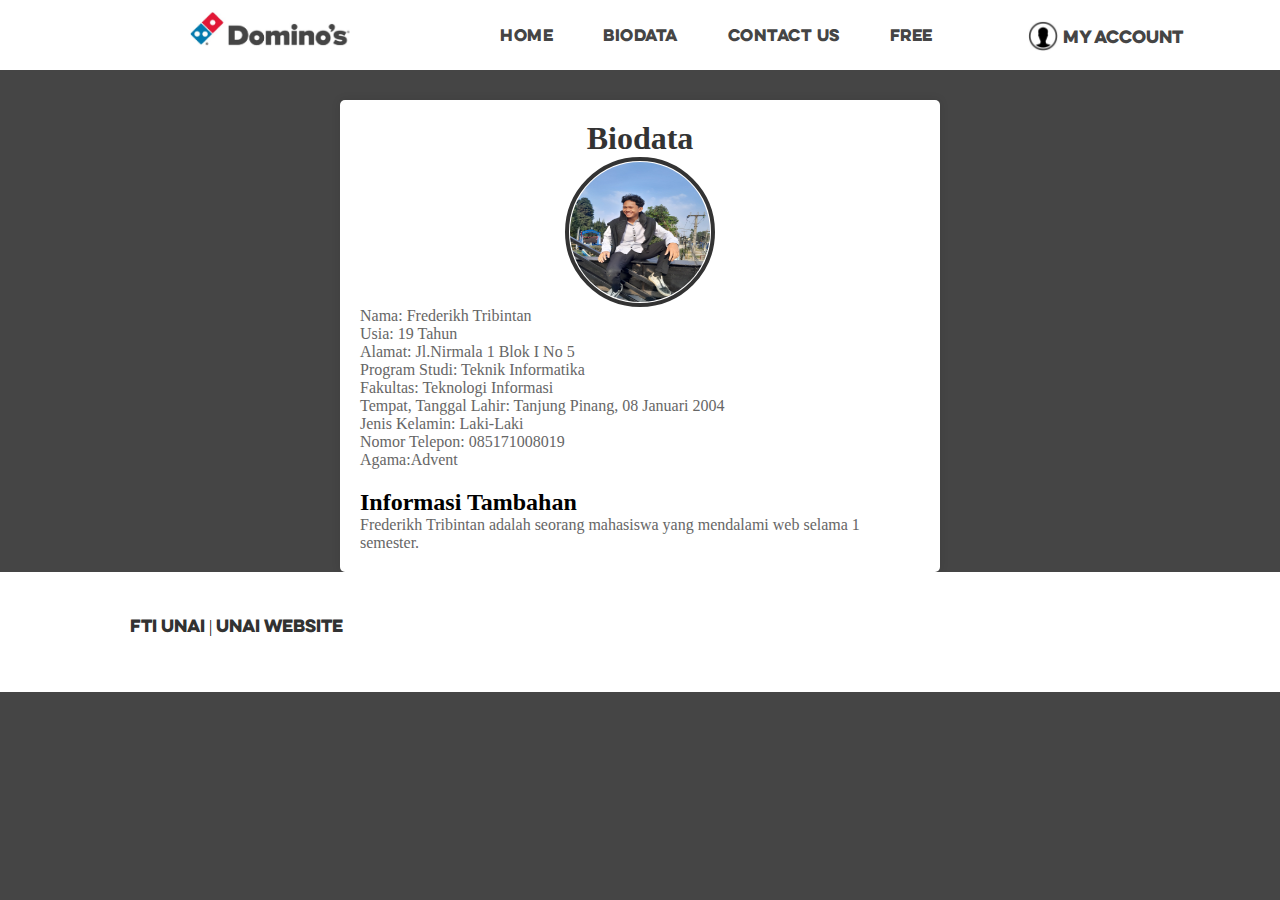
==== biodata.html @ 73badabc "final" ====
<!DOCTYPE html>
<html lang="en">
<head>
    <link rel="stylesheet" href="biodata.css">
    <meta charset="UTF-8">
    <meta http-equiv="X-UA-Compatible" content="IE=edge">
    <meta name="viewport" content="width=device-width, initial-scale=1.0">
    <title>BIODATA</title>
    <link href="favicon (1).ico" rel="shortcut icon" type="image/x-icon">
</head>
    <body>
        <nav>
            <div class="container1">
                <div class="border1">
                    <div><a target="_blank" href="index.html"><img class="fotoborder1"src="Screenshot 2023-10-19 204941.jpg" alt=""></a></div>
                    <div><ul>
                        <li><a target="_blank" href="index.html">HOME</a></li>
                        <li><a target="_blank" href="biodata.html">BIODATA</a></li>
                        <li><a target="_blank" href="contact-us.html">CONTACT US</a></li>
                        <li><a target="_blank" href="free.html">FREE</a></li>
                    </ul></div>
                    <div>
                        <a href="https://order.dominos.com.au/login">
                        <img class="fotoborder2"src="Screenshot 2023-10-19 211107.jpg">
                        <p>MY ACCOUNT</p>
                        </a>
                    </div>
                </div>
            </div>
        </nav>
        <main>
            <div class="container">
                <h1>Biodata</h1>
                <div class="profile-image"> <img src="20230826_160518.jpg" alt=""></div>
                <p>Nama: Frederikh Tribintan</p>
                <p>Usia: 19 Tahun</p>
                <p>Alamat: Jl.Nirmala 1 Blok I No 5</p>
                <p>Program Studi: Teknik Informatika</p>
                <p>Fakultas: Teknologi Informasi</p>
                <p>Tempat, Tanggal Lahir: Tanjung Pinang, 08 Januari 2004</p>
                <p>Jenis Kelamin: Laki-Laki</p>
                <p>Nomor Telepon: 085171008019</p>
                <p>Agama:Advent</p>
                
                <div class="info">
                    <h2>Informasi Tambahan</h2>
                    <p>Frederikh Tribintan adalah seorang mahasiswa yang mendalami web selama 1 semester.</p>
                </div>
            </div>
        </main>
    </body>
    <footer>
        <div class="copyright">
            <a href="https://fti.unai.edu">FTI UNAI</a>
            |
            <a href="https://unai.edu">UNAI Website</a>
        </div>
    </footer>
</html>
---- biodata.css ----
@font-face {
    font-family: "EvelethCleanRegular";
    src: url("Eveleth Clean Regular.otf") format("truetype");
} 
*{
    padding: 0;
    margin: 0;
    text-decoration: none;
    box-sizing: border-box;
    list-style:none;
}
body{
    background-color: #454545;
}
nav{
    position: fixed;
    width: 100%;
}
.container1 .border1{
    padding: 0 ;
    margin: 0 auto;
}
.border1{
    background-color: white;
    height: 70px;
    width: 100%;
    display: flex;
}
.border1 div .fotoborder1{
    width: 160px;
    margin-left: 190px;
}
.border1 div .fotoborder2{
    width: 30px;
    margin-left: 95px;
    margin-top: 20px;
}
.border1 div p{
    color: #454545;
    font-family: EvelethCleanRegular ;
    margin-left: 130px;
    margin-top: -27px;
}
.border1 div ul{
    display: flex;
    gap: 50px;
    color: #454545;
    font-family: EvelethCleanRegular ;
    list-style-type: none;
    margin:27px 0 0 150px;
    letter-spacing: .5px;
    font-size: 15px;
}
.border1 div ul li a{
    color: #454545;
}
main{
    padding-top: 100px;
}

.container {
    max-width: 600px;
    margin: 0 auto;
    background-color: #fff;
    padding: 20px;
    border-radius: 5px;
    box-shadow: 0 0 10px rgba(0, 0, 0, 0.1);
}
h1 {
    text-align: center;
    color: #333;
}
p {
    color: #666;
}
.info {
    margin-top: 20px;
}
.profile-image {
    display: block;
    margin: 0 auto;
    width: 150px;
    height: 150px;
    border-radius: 50%; /* Untuk membuat gambar profil bulat */
    border: 4px solid #333; /* Warna dan ketebalan border */
    background: url('gambar-profil.jpg'); /* Ganti 'gambar-profil.jpg' dengan URL gambar profil Anda */
    background-size: cover;
}
.profile-image img{
    width: 140px;
    height: 140px;
    border-radius: 50%;
    margin-top: 1px;
    margin-left: 1px;
}
.copyright {
    width: 100%;
    height: 120px;
    padding: 45px 0 0 130px;
    background-color: white;
}
.copyright a{
    text-decoration: none;
    color: #323232;
    font-family: EvelethCleanRegular;
}
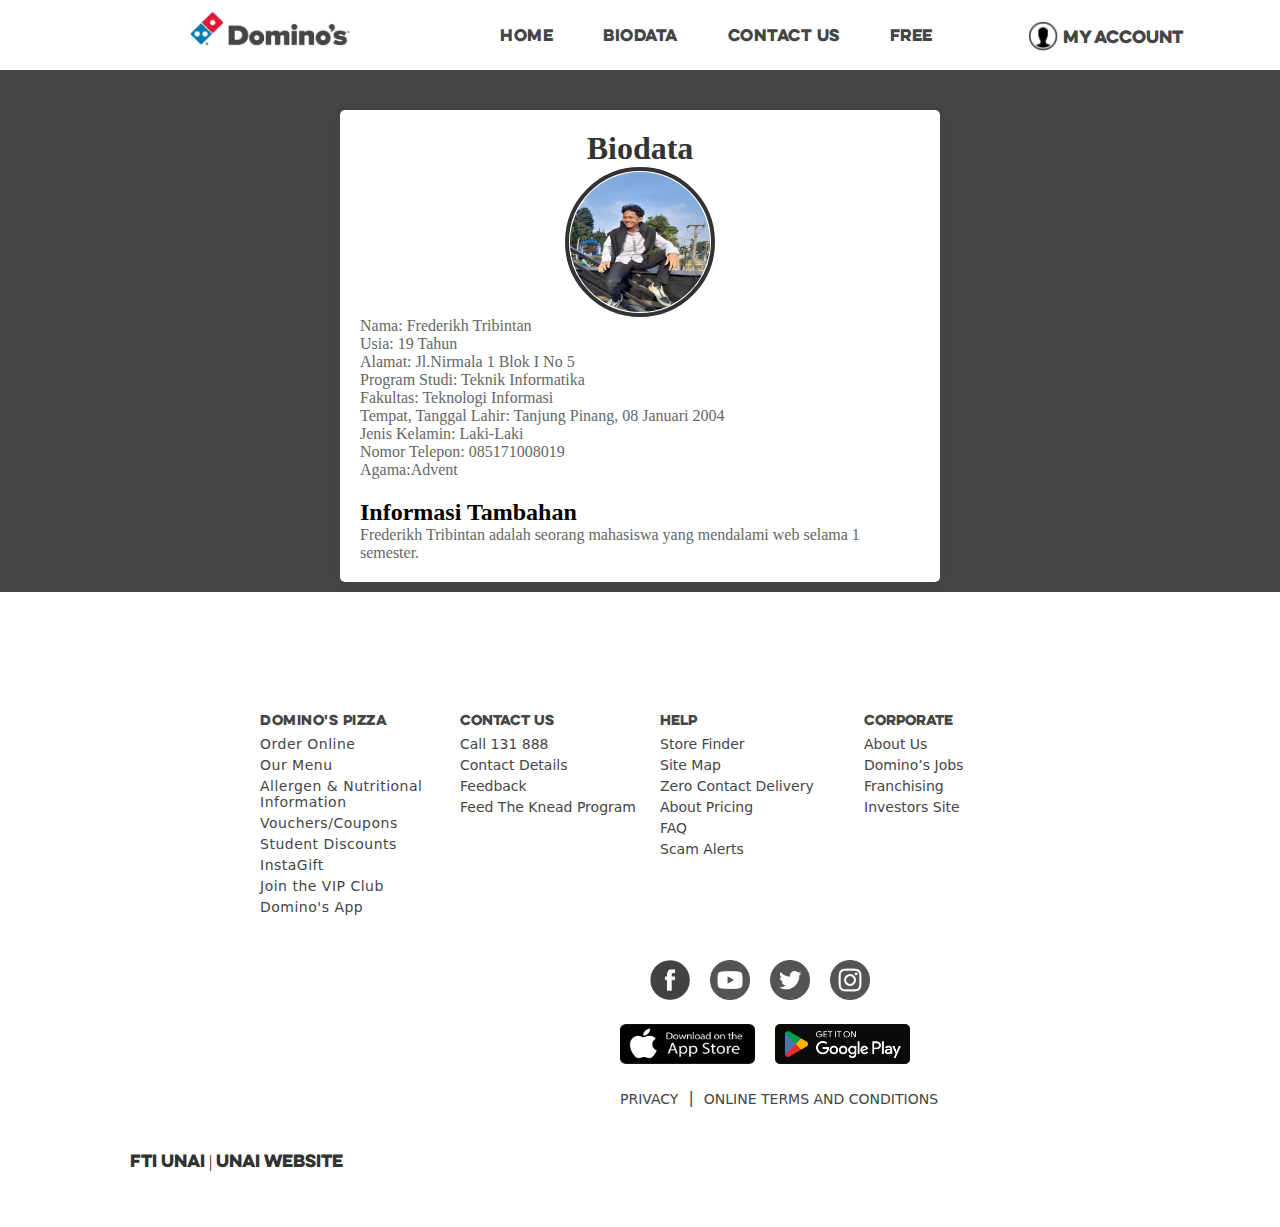
==== commit 210f4f4b: "final" ====
--- a/biodata.html
+++ b/biodata.html
@@ -49,11 +49,78 @@
             </div>
         </main>
     </body>
-    <footer>
+    <main class="footer">
+        <div class="footerbar">
+        <div class="bar1">
+            <ul>
+                <li><strong>Domino's Pizza</strong></li>
+                <li><a href="https://order.dominos.com.au/">Order Online</a></li>
+                <li><a href="https://www.dominos.com.au/menu">Our Menu</a></li>
+                <li><a href="https://www.dominos.com.au/menu/nutritional-information">Allergen & Nutritional Information</a></li>
+                <li><a href="https://www.dominos.com.au/coupon-vouchers">Vouchers/Coupons</a></li>
+                <li><a href="https://www.dominos.com.au/landing-pages/student-discounts">Student Discounts</a></li>
+                <li><a href="https://www.dominos.com.au/inside-dominos/technology/instagifts">InstaGift</a></li>
+                <li><a href="https://www.dominos.com.au/about-us/vip-club">Join the VIP Club</a></li>
+                <li><a href="https://www.dominos.com.au/landing-pages/app">Domino's App</a></li>
+            </ul>
+        </div>
+        <div class="bar2">
+            <ul>
+                <li><strong>Contact US</strong></li>
+                <li><a href="">Call 131 888</a></li>
+                <li><a href="https://www.dominos.com.au/about-us/contact-us">Contact Details</a></li>
+                <li><a href="https://www.dominos.com.au/about-us/contact-us/feedback-form">Feedback</a></li>
+                <li><a href="https://www.dominos.com.au/landing-pages/feed-the-knead">Feed The Knead Program</a></li>
+            </ul>
+        </div>
+        <div class="bar3">
+            <ul>
+                <li><strong>Help</strong></li>
+                <li><a href="https://www.dominos.com.au/store-finder">Store Finder</a></li>
+                <li><a href="">Site Map</a></li>
+                <li><a href="https://www.dominos.com.au/landing-pages/zero-contact">Zero Contact Delivery</a></li>
+                <li><a href="About Pricing">About Pricing</a></li>
+                <li><a href="https://www.dominos.com.au/landing-pages/frequently-asked-questions">FAQ</a></li>
+                <li><a href="https://www.dominos.com.au/about-us/contact-us/scam-alerts">Scam Alerts</a></li>
+            </ul>
+        </div>
+        <div class="bar4">
+            <ul>
+                <li><strong>Corporate</strong></li>
+                <li><a href="https://www.dominos.com.au/about-us">About Us</a></li>
+                <li><a href="https://jobs.dominos.com.au/">Domino’s Jobs</a></li>
+                <li><a href="https://www.dominosfranchise.com.au/">Franchising</a></li>
+                <li><a href="https://investors.dominos.com.au/">Investors Site</a></li>
+            </ul>
+        </div>
+        </div>
+        <div class="footerbar2">
+            <div class="bar2-1">
+                <ul class="ul1">
+                    <li><a href="https://www.facebook.com/DominosAustralia"><img src="62594-logo-computer-facebook-icon-icons-free-photo-png.png" alt=""></a></li>
+                    <li><a href="https://www.youtube.com/user/DominosAustralia"><img src="youtube.png" alt=""></a></li>
+                    <li><a href="https://twitter.com/dominos_au"><img src="twitter.png" alt=""></a></li>
+                    <li><a href="https://www.instagram.com/dominos_au/"><img src="instagram.png" alt=""></a></li>
+                </ul>
+                <ul class="ul2">
+                    <li><a href="https://apps.apple.com/au/app/dominos/id336882722"><img src="iosappstore-1.webp"></a></li>
+                    <li><a href="https://play.google.com/store/apps/details?id=au.com.dominos.olo.android.app"><img src="newgoogleplay.webp"></a></li>
+                </ul>
+            </div>
+        <div class="footerbar3">
+            <div class="bar3">
+               <p>
+                <a style="color: #454545; font-size: 14px; letter-spacing: 0; text-transform: initial; font-weight: 500;" tabindex="-1" href="https://www.dominos.com.au/about-us/contact-us/privacy-policy">PRIVACY</a>
+                |
+                <a style="color: #454545; font-size: 14px; letter-spacing: 0; text-transform: initial; font-weight: 500;" tabindex="-1" href="https://www.dominos.com.au/about-us/contact-us/terms-conditions">ONLINE&nbsp;TERMS&nbsp;AND&nbsp;CONDITIONS</a>
+               </p>
+            </div>
+        </div>
+        </div>
         <div class="copyright">
             <a href="https://fti.unai.edu">FTI UNAI</a>
             |
             <a href="https://unai.edu">UNAI Website</a>
         </div>
-    </footer>
+    </main>
 </html>    --- a/biodata.css
+++ b/biodata.css
@@ -60,7 +60,7 @@
 
 .container {
     max-width: 600px;
-    margin: 0 auto;
+    margin: 10px auto;
     background-color: #fff;
     padding: 20px;
     border-radius: 5px;
@@ -93,6 +93,144 @@
     margin-top: 1px;
     margin-left: 1px;
 }
+.footerbar{
+    display: flex;
+    background-color: white;
+    margin-left: 260px;
+    width: 1024px;
+}
+.footer {
+    max-width: 100%;
+    height: 500px;
+    background-color: white;
+    margin-left: ;
+}
+.footer div ul{
+    max-width: 1024px;
+    margin: 0 auto;
+}
+.bar1{
+    width: 200px;
+    margin-top: 20px;
+}
+.bar1 ul li{
+    font-family: system-ui, -apple-system, BlinkMacSystemFont, 'Segoe UI', Roboto, Oxygen, Ubuntu, Cantarell, 'Open Sans', 'Helvetica Neue', sans-serif;    margin-bottom: 5px;
+    font-size: 14px;
+    letter-spacing: .5px;
+}
+.bar1 ul li strong{
+    color: #454545;
+    font-size: 13px;
+    font-family: EvelethCleanRegular;
+}
+.bar1 ul li a{
+    color: #454545;
+    text-decoration: none;
+}
+.bar2{
+    width: 200px;
+    margin-top: 20px;
+}
+.bar2 ul li{
+    font-family: system-ui, -apple-system, BlinkMacSystemFont, 'Segoe UI', Roboto, Oxygen, Ubuntu, Cantarell, 'Open Sans', 'Helvetica Neue', sans-serif;    margin-bottom: 5px;
+    font-size: 14px;
+}
+.bar2 ul li strong{
+    color: #454545;
+    font-size: 13px;
+    font-family: EvelethCleanRegular;
+}
+.bar2 ul li a{
+    color: #454545;
+    text-decoration: none;
+}
+.bar3{
+    width: 200px;
+    margin-top: 20px;
+}
+.bar3 ul li{
+    font-family: system-ui, -apple-system, BlinkMacSystemFont, 'Segoe UI', Roboto, Oxygen, Ubuntu, Cantarell, 'Open Sans', 'Helvetica Neue', sans-serif;
+    margin-bottom: 5px;
+    font-size: 14px;
+}
+.bar3 ul li strong{
+    color: #454545;
+    font-size: 13px;
+    font-family: EvelethCleanRegular;
+}
+.bar3 ul li a{
+    color: #454545;
+    text-decoration: none;
+}
+.bar4{
+    width: 200px;
+    margin-top: 20px;
+    margin-left: -820px;
+}
+.bar4 ul li{
+    font-family: system-ui, -apple-system, BlinkMacSystemFont, 'Segoe UI', Roboto, Oxygen, Ubuntu, Cantarell, 'Open Sans', 'Helvetica Neue', sans-serif;    margin-bottom: 5px;
+    font-size: 14px;
+}
+.bar4 ul li strong{
+    color: #454545;
+    font-size: 13px;
+    font-family: EvelethCleanRegular;
+}
+.bar4 ul li a{
+    color: #454545;
+    text-decoration: none;
+}
+
+.bar2-1 .ul1{
+display: flex;
+gap: 20px;
+width: 1240px;
+
+}
+.bar2-1{
+    margin-top: 40px;
+    margin-left:650px ;
+
+}
+.bar2-1 .ul1 li a img{
+   width: 40px;
+}
+
+
+.bar2-1 .ul2{
+    display: flex;
+    gap: 20px;
+    width: 1240px;
+    margin-left: -30px;
+    margin-top: 20px;
+ }
+ .bar2-1 .ul2 li a img{
+       width: 135px;
+       height: 40px;
+}
+.footerbar2{
+    background-color: white;
+    width: 100%;
+}
+.footerbar3{
+    margin-left: 600px;
+    background-color: white;
+}
+.bar3{
+    width: 1024px;
+}
+.bar3  p{
+    text-align: center;
+    margin-left: 20px;
+    display: flex;
+    gap: 10px;
+    width: 100%;
+    color:#454545;
+    font-family: system-ui, -apple-system, BlinkMacSystemFont, 'Segoe UI', Roboto, Oxygen, Ubuntu, Cantarell, 'Open Sans', 'Helvetica Neue', sans-serif;
+}
+.bar3 p a{
+    padding-top: 3px;
+}
 .copyright {
     width: 100%;
     height: 120px;
